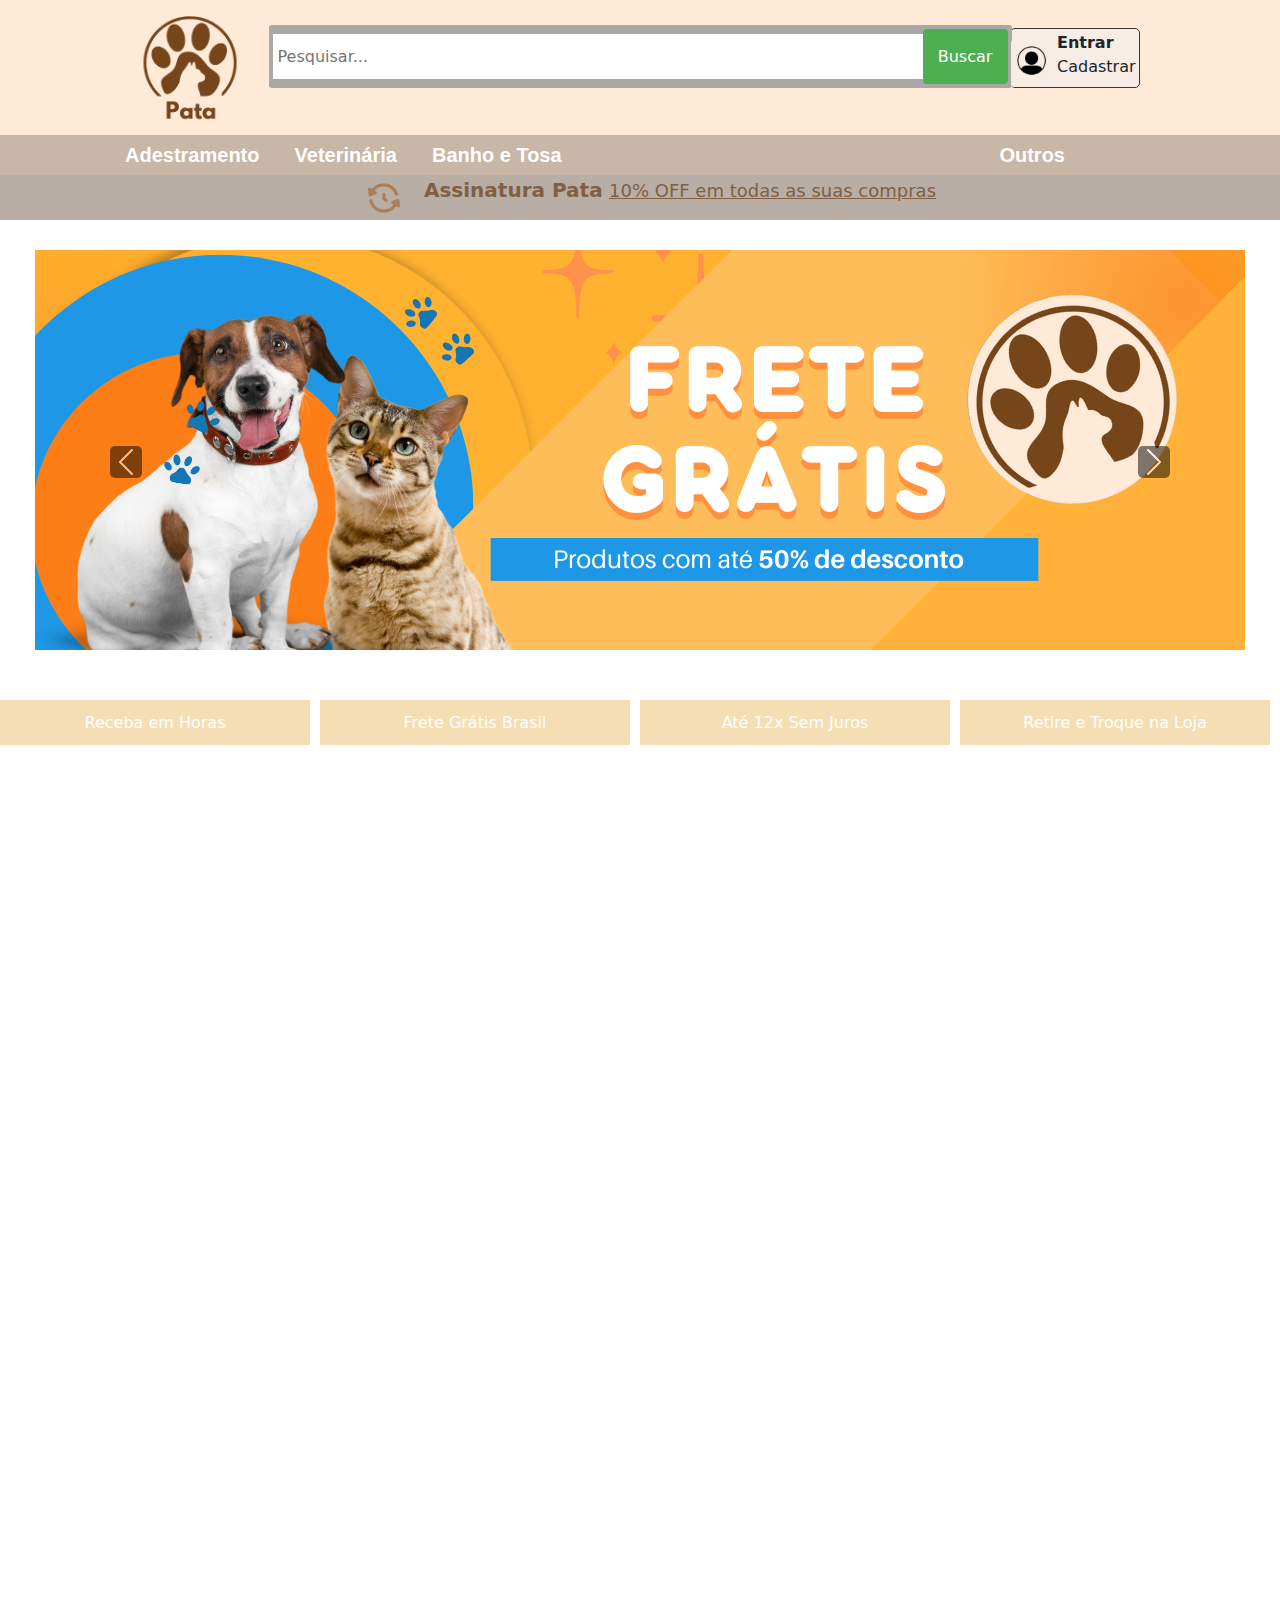
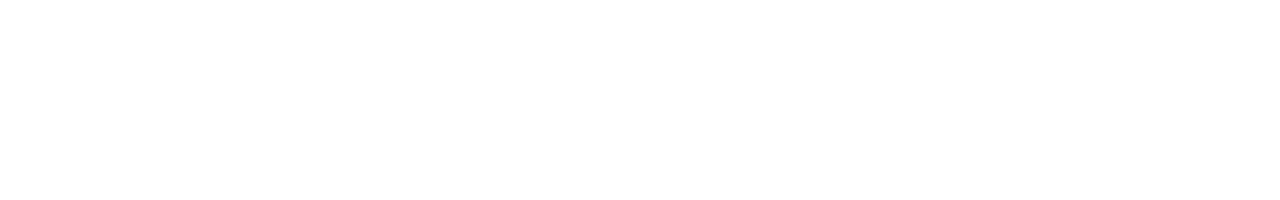
==== Projeto-Petshop/index.html @ 500eabde "petshop" ====
<!DOCTYPE html>
<html lang="pt-br">
    <!-- mapa de caracteres -->
    <meta charset="UTF-8"/>
    
    <!-- mobile first-->
    <meta name="viewport" content="width=device-width, initial-scale=1.0"/>
    
    <!-- nome do autor -->
    <meta name="author" content="Hugo Eduardo Izidorio de Moraes"/>
    
    <!-- título da página -->
    <title>Pata</title>
    
    <!-- css -->
    <link rel="stylesheet" href="style.css" >
    <!-- Icone -->    
    <link rel="icon" href="imagens/Logo.png" type="image/x-icon">



    <link href="https://cdn.jsdelivr.net/npm/bootstrap@5.3.0/dist/css/bootstrap.min.css" rel="stylesheet">
    <script src="https://cdn.jsdelivr.net/npm/bootstrap@5.3.0/dist/js/bootstrap.bundle.min.js"></script>

  </head>
  <body>
    <main>
      <header>
        <img src="imagens/logo-do-site.png" alt="logo">
        <!-- Primeiro Cabeçalho -->
        <!-- Barra de Pesquisa -->
        <div id="pesquisa-container">
          <div id="caixa-pesquisa">
            <input type="text" placeholder="Pesquisar...">
            <button type="submit">Buscar</button>
        </div>
 </div>
          <!-- Botão Cadastro  -->
          <div id="cadastro">
            <div id="container-botao">
              <div id="button-content">
                <img src="imagens/Icone-Cadastrar.png" alt="Ícone"/>
                 <!-- <div>
                    <p> <strong> Entrar </strong>
                    </br>
                    Cadastrar
                    </p>
                  </div>-->
                </div>
                <p> <strong> Entrar </strong>
                </br>
                Cadastrar
                </p>
              <div id="aba">
                <a href="www.youtube.com">
                <button >Entrar</button>
                </a>
              </br>
                <p>Não tem cadastro? <a href=""> Criar conta</a></p>
              </div>
            </div>
          </div>
<!-- começo do segundo cabeçalho -->
          <div id="segundo-cabecalho">
            <div id="container-links">
              <div>
                <ul>
                  <li>
                    <a href="#">Adestramento</a>
                    <ul>
                      <li><a href="#">Opção 1</a></li>
                      <li><a href="#">Opção 2</a></li>
                      <li><a href="#">Opção 3</a></li>
                    </ul>
                  </li>
                </ul>        


                
                <ul>
                  <li>
                    <a href="#">Veterinária</a>
                    <ul>
                      <li><a href="#">Opção 1</a></li>
                      <li><a href="#">Opção 2</a></li>
                      <li><a href="#">Opção 3</a></li>
                    </ul>
                  </li>
                </ul>
                <ul>
                  <li>
                    <a href="#">Banho e Tosa</a>
                    <ul>
                      <li><a href="#">Opção 1</a></li>
                      <li><a href="#">Opção 2</a></li>
                      <li><a href="#">Opção 3</a></li>
                    </ul>
                  </li>
                </ul>

                
                <ul id="ultimo-item">
                  <li>
                    <a href="#">Outros</a>
                    <ul>
                      <li><a href="#">Opção 1</a></li>
                      <li><a href="#">Opção 2</a></li>
                      <li><a href="#">Opção 3</a></li>
                    </ul>
                  </li>
                </ul>
 
  
              </div>
            </div>
          </div>
    <!-- fim do segundo cabeçalho -->

        </header>
    <div id="assinatura">
      <img src="imagens/assinatura.png" alt="assinatura"><p><strong>Assinatura Pata</strong>

        <a href="#">10% OFF em todas as suas compras</a></p>
    </div>









<!-- carossel -->
<div id="demo" class="carousel slide" data-bs-ride="carousel">


  <!-- os slides -->
<!-- os slides -->
<div class="carousel-inner">
  <div class="carousel-item active">
    <img src="imagens/1.png" class="d-block custom-image">
  </div>
  <div class="carousel-item">
    <img src="imagens/2.png" class="d-block custom-image">
  </div>
  <div class="carousel-item">
    <img src="imagens/3.png" class="d-block custom-image">
  </div>
  <div class="carousel-item">
    <img src="imagens/4.png" class="d-block custom-image">
  </div>
  <div class="carousel-item">
    <img src="imagens/5.png" class="d-block custom-image">
  </div>
</div>

  
  <!-- Controles Esquerda Direita/Icones -->
  <button class="carousel-control-prev" type="button" data-bs-target="#demo" data-bs-slide="prev">
    <span class="carousel-control-prev-icon"></span>
  </button>
  <button class="carousel-control-next" type="button" data-bs-target="#demo" data-bs-slide="next">
    <span class="carousel-control-next-icon"></span>
  </button>
</div>
      </main>

     
      


      <section id="segunda-section">
        
  <div id="alertas">
    <button>Receba em Horas</button>
    <button>Frete Grátis Brasil</button>
    <button>Até 12x Sem Juros</button>
    <button>Retire e Troque na Loja</button>
  </div>
        
      </section>



  </body>
</html>
---- Projeto-Petshop/style.css ----
* {
  margin: 0px;
padding: 0px;

}

html, body {
  min-height: 1800px; 
}
/* conteúdo main*/


/*  Header  */
/* Logo */
header {
width: 100%;
height: 140px;
background-color: #ffead8;

}

main header img {
width: 120px;
height: 120px;
margin-top: 15px;
margin-left: 130px;
}

/* Fim logo */

/* Barra de Pesquisa */

#pesquisa-container {
display: flex;
justify-content: center;
margin-top: -110px;

}

#caixa-pesquisa {
display: flex;
align-items: center;
background-color: #aaa7a7;
padding: 4px;
border-radius: 3px;
}

#caixa-pesquisa input[type="text"] {
border: none;
padding: 5px;
font-size: 16px;
width: 650px;
height: 45px;
margin: 0px;

}

#caixa-pesquisa button {
border: none;
background-color: #4CAF50;
color: white;
padding: 8px 12px;
border-radius: 4px;
cursor: pointer;
height: 55px;
width: 85px;
margin-top: 9px;
margin: 0px;
}

#caixa-pesquisa button:hover {
background-color: #45a049;
}

/* Fim Barra de Pesquisa */

/* Cadastre-se */
#cadastro {
display: flex;
margin-left: auto;
margin-right: 140px;
margin-top: -60px;
height: 60px;
width: 130px;
border: 1px solid #363535;
border-radius: 5px;
background-color: #F8EDE4;

}

#container-botao {
display: flex;
align-items: center;
text-decoration: none;
position: relative; /* Adicionado para posicionar corretamente a aba */
cursor: pointer;
padding-top:  10px;
}

#button-content {
z-index: 1;
display: flex;
align-items: center;
background-color: #F8EDE4;
padding: 3px;
border-radius: 3px;
width: 100%;
margin-right: 5px;
font-family: Arial, Helvetica, sans-serif;
font-size: 14px;
}

#button-content img {

height: 35px;
width: auto;
margin: 0;
margin-bottom: 6px;
}

#button-content div {
margin-left:8px;
text-align: left;
flex-grow: 1;
}



#button-content p {
margin-left: 10px;
text-align: left;
font-family: Arial, Helvetica, sans-serif;
font-size: 14px;
padding-top:  10px;
}





#aba {
display: none;
position: absolute;
top: 100%;
left: 50%;
transform: translateX(-50%);
background-color: white;
width: 230px;
padding: 15px;
border-radius: 5px;
box-shadow: 2px 2px 10px rgba(0, 0, 0, 0.3);
max-height: 0; /* Defina um valor fixo de max-height */
overflow: hidden;
transition: max-height 1s ease; /* Adicione a transição para a propriedade max-height */
z-index: 9999;
}

#container-botao:hover #aba {
display: block;
max-height: 200px; /* Altura máxima da aba */
opacity: 1;
visibility: visible;}






button {
width: 100%;
height: 45px;
margin-bottom: 10px;
background-color: #45a049;
color: white;
border: none;
border-radius: 5px;
}

#aba a {
cursor: pointer;
}


#aba p {
font-size: 12px;
font-family: Arial, Helvetica, sans-serif;
}

/* Fim Cadastre-se */

/* segundo cabeçalho */

#segundo-cabecalho {
width: 100%;
height: 40px;
background-color: #c8b6a6;
margin-top: 47px;
}

#segundo-cabecalho a {
text-decoration: none;
color: white;
font-size: 20px;
padding: 15px;
display: inline-block;
cursor: pointer;
font-family: Arial, Helvetica, sans-serif;
font-weight: bold;
}

#container-links {
margin-left: 110px;
display: flex;
align-items: center;
height: 40px;
}

#segundo-cabecalho ul {
display: inline;
margin: 0;
padding: 0;
}

#segundo-cabecalho li {
display: inline-block;
position: relative;
}

#segundo-cabecalho li:hover {
background: #555;
}

#segundo-cabecalho li:hover ul {
display: block;
}

#segundo-cabecalho ul ul {
position: absolute;
width: 200px;
display: none;
background: #555; /* cor da aba */
margin-top: 0;
z-index: 1;

}

#segundo-cabecalho ul ul li {
display: block;
z-index: 1;

}

#segundo-cabecalho ul ul li a {
display: block;
padding: 10px;
color: white;
text-decoration: none;
z-index: 1;
}

#segundo-cabecalho ul ul li a:hover {
background: #666;
}

#ultimo-item {
position: absolute;
right: 200px;
top: 125px;
}


/* Fim segundo cabeçalho */


/*  Fim Header  */

#assinatura {
width: 100%;
height: 45px;
background-color: #b8aea5;
display: flex;
align-items: center;
justify-content: center;
color: #805F44;
margin-top: 35px;
}
#assinatura img {
width: 80px;
height: 80px;
}
#assinatura p {
font-size: 20px;
}
#assinatura a {
font-size: 18px;
color: #805F44;

}
/* fim do conteúdo main*/
/* Começo Carrosel */

#demo {
  margin: auto;
  margin-top: 30px;
  width: 1210px;
  height: 250px;
  border-radius: 3px;
}

.carousel-control-prev,
.carousel-control-next {
  position: absolute;
  top: 50%;
  transform: translateY(420%);
}

.carousel-control-prev-icon,
.carousel-control-next-icon {
  background-color: rgb(0, 0, 0);
  border-radius: 5px;
}

.carousel-control-prev {
  left: -1px;
}

.carousel-control-next {
  right: -1px;
}

.custom-image {
  width: 1210px;
  height: 400px;
}

/* Fim Carrosel */
/* fim do conteúdo main*/







/* Começo Segunda Section */

#alertas {
  display: flex; 
  margin-top: 200px;
}
#alertas button {
  background-color: wheat;
  margin-right: 10px; /* Adiciona um espaço entre os botões */
}


/* Fim da Segunda Section */
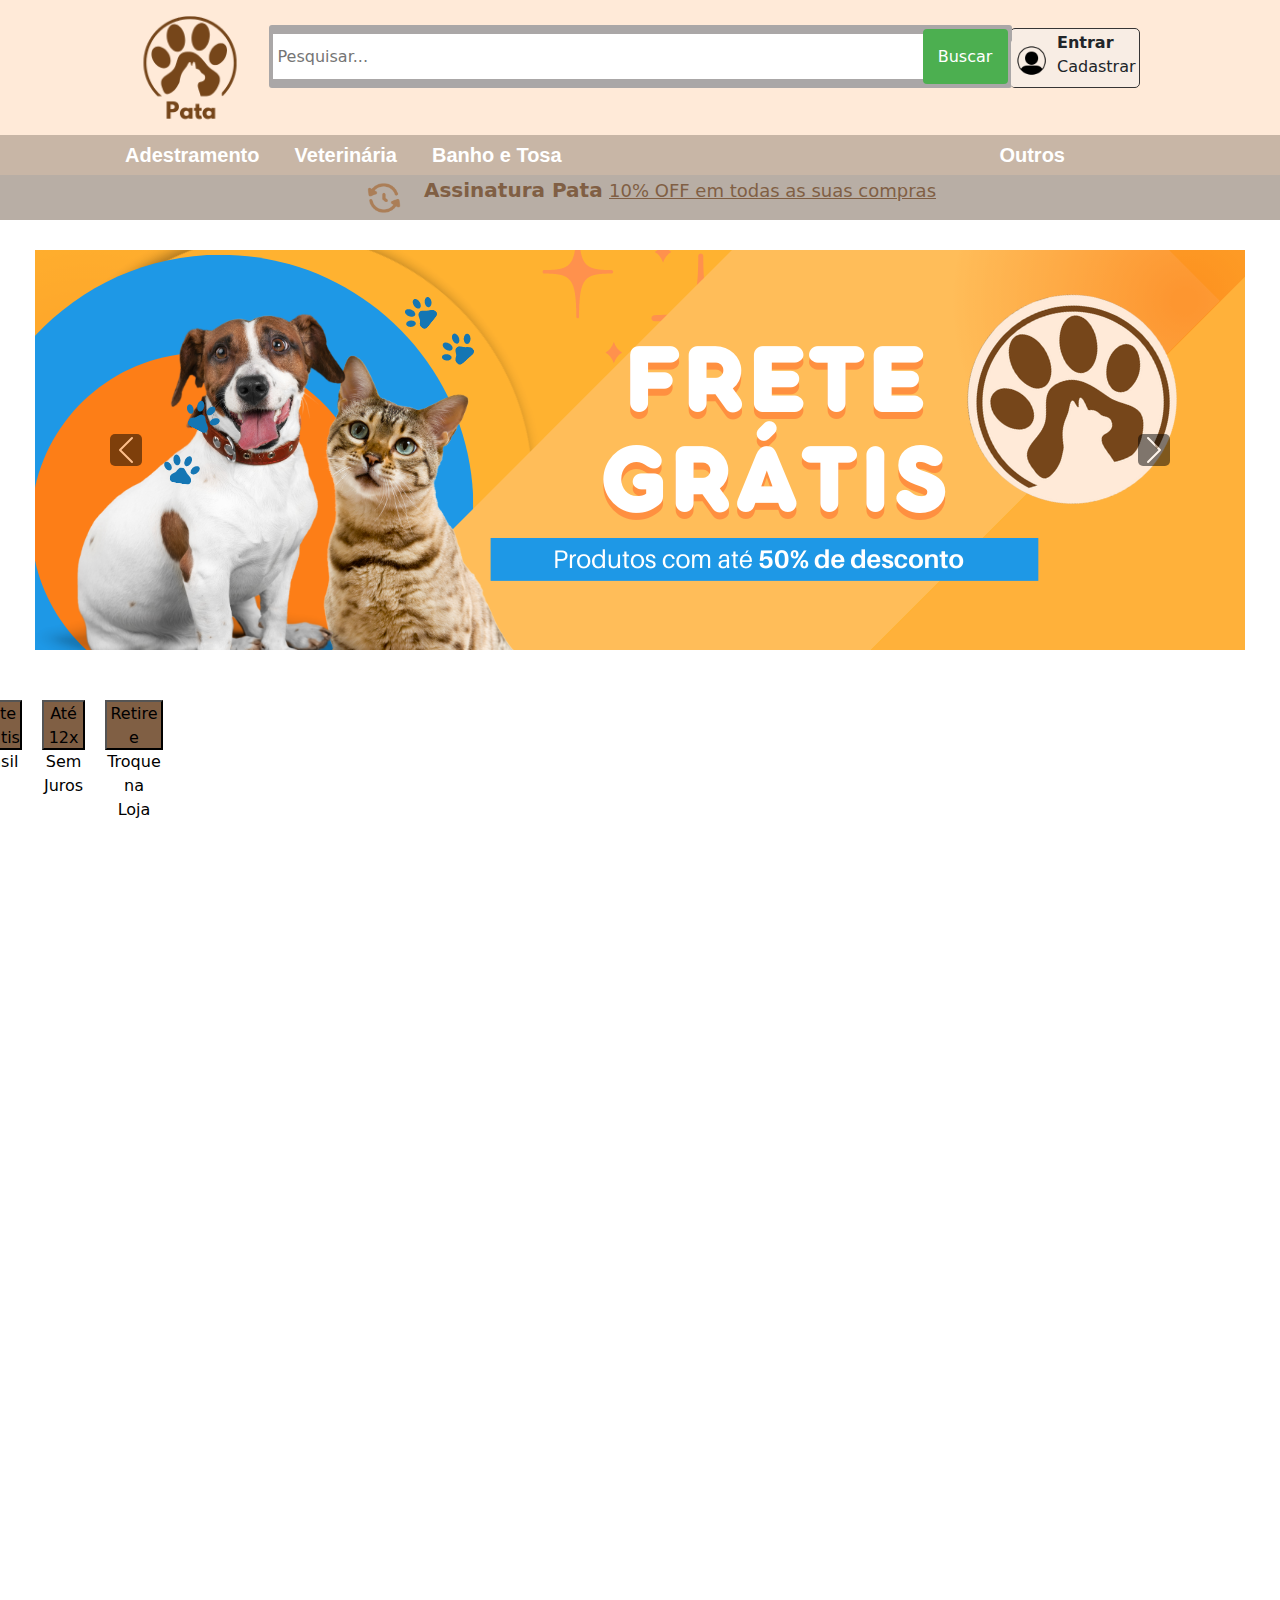
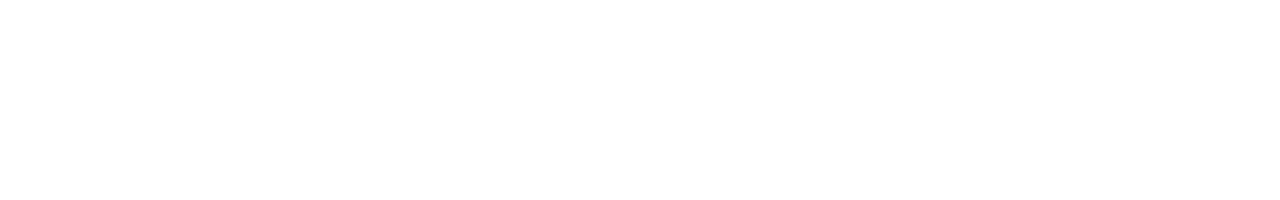
==== commit cbb82a6f: "Add files via upload" ====
--- a/Projeto-Petshop/index.html
+++ b/Projeto-Petshop/index.html
@@ -53,7 +53,7 @@
                 </p>
               <div id="aba">
                 <a href="www.youtube.com">
-                <button >Entrar</button>
+                <button id="botão" >Entrar</button>
                 </a>
               </br>
                 <p>Não tem cadastro? <a href=""> Criar conta</a></p>
@@ -128,9 +128,6 @@
 
 
 
-
-
-
 <!-- carossel -->
 <div id="demo" class="carousel slide" data-bs-ride="carousel">
 
@@ -171,7 +168,9 @@
 
 
       <section id="segunda-section">
+      
         
+      
   <div id="alertas">
     <button>Receba em Horas</button>
     <button>Frete Grátis Brasil</button>
--- a/Projeto-Petshop/style.css
+++ b/Projeto-Petshop/style.css
@@ -166,7 +166,7 @@
 
 
 
-button {
+#botão {
 width: 100%;
 height: 45px;
 margin-bottom: 10px;
@@ -311,7 +311,7 @@
 .carousel-control-next {
   position: absolute;
   top: 50%;
-  transform: translateY(420%);
+  transform: translateY(30%);
 }
 
 .carousel-control-prev-icon,
@@ -320,14 +320,6 @@
   border-radius: 5px;
 }
 
-.carousel-control-prev {
-  left: -1px;
-}
-
-.carousel-control-next {
-  right: -1px;
-}
-
 .custom-image {
   width: 1210px;
   height: 400px;
@@ -343,15 +335,23 @@
 
 
 /* Começo Segunda Section */
-
 #alertas {
-  display: flex; 
+  display: flex;
+  justify-content: center; /* centraliza horizontalmente */
   margin-top: 200px;
-}
+  margin-right: 200px;
+
+  width: 50px;
+  height: 50px;
+}
+
 #alertas button {
-  background-color: wheat;
-  margin-right: 10px; /* Adiciona um espaço entre os botões */
-}
+  background-color: #805F44;
+  margin-left: 10px;
+  margin-right: 10px;
+  
+}
+
 
 
 /* Fim da Segunda Section */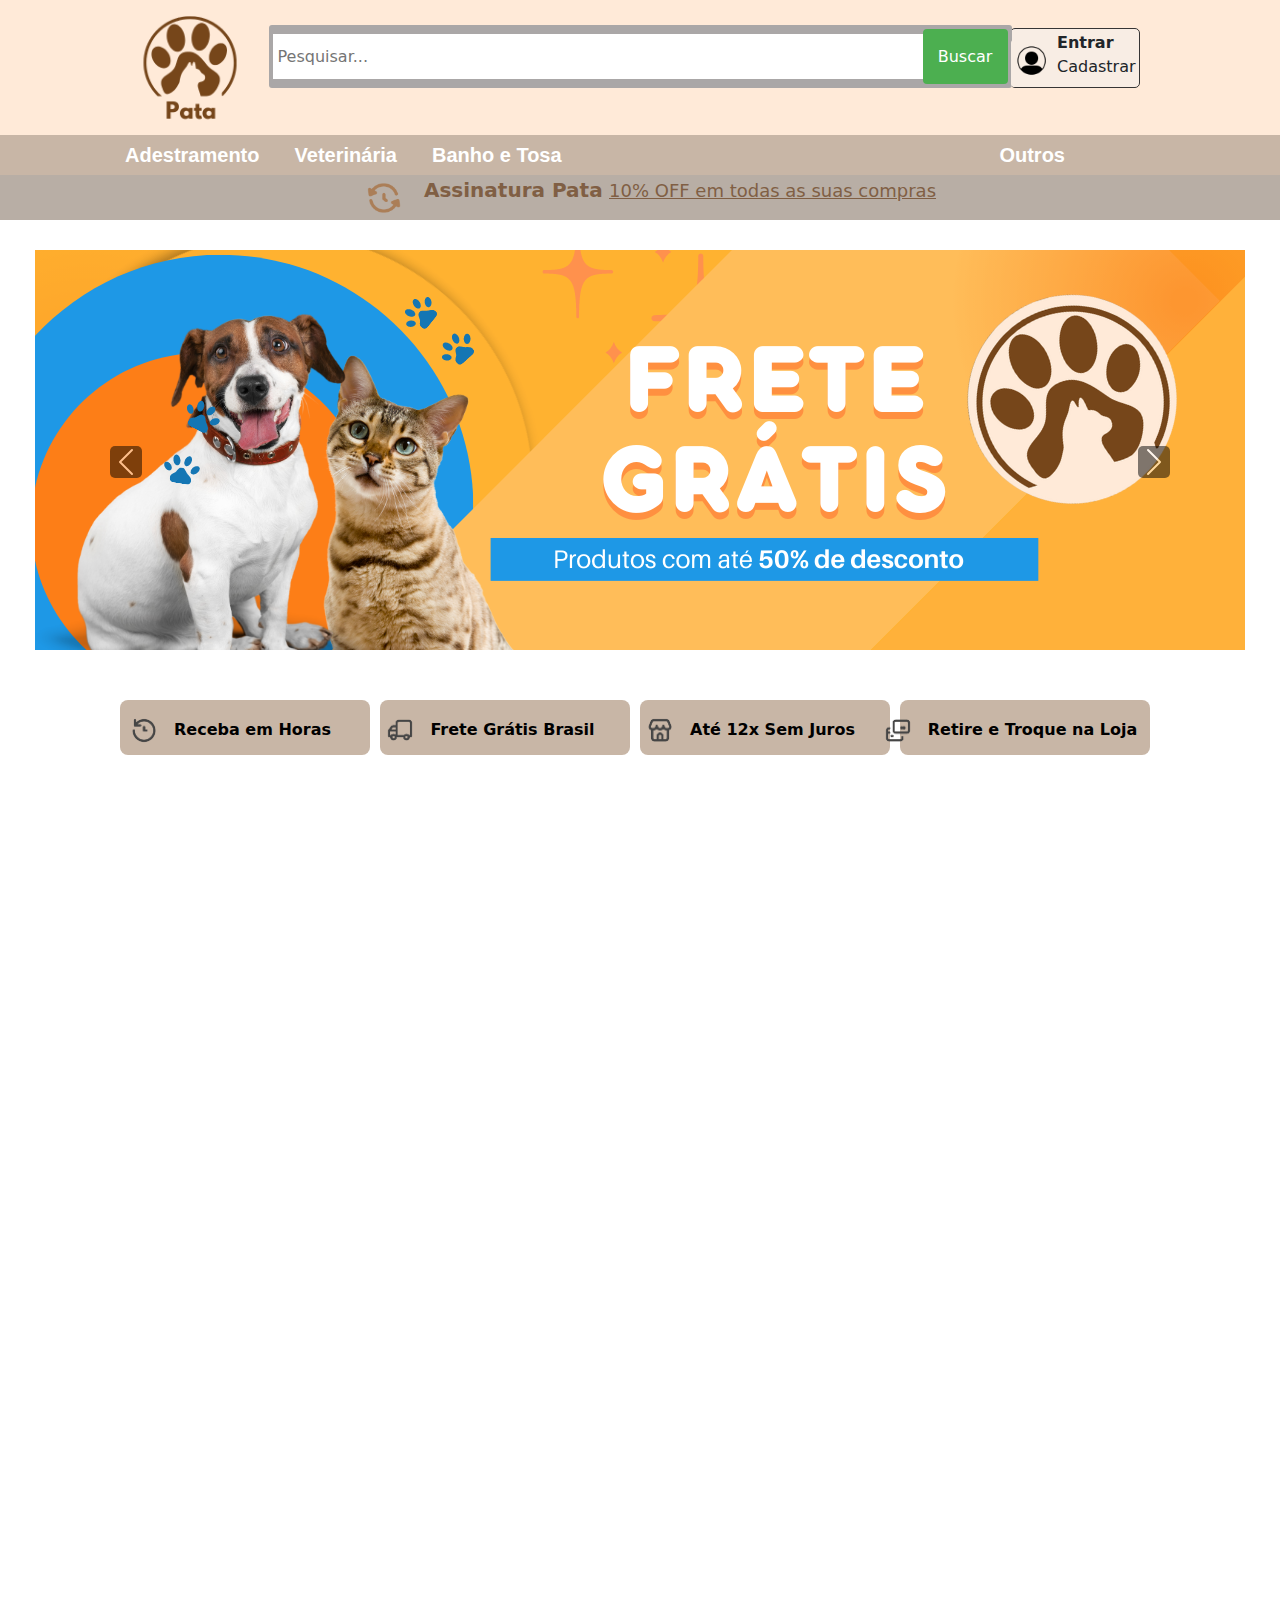
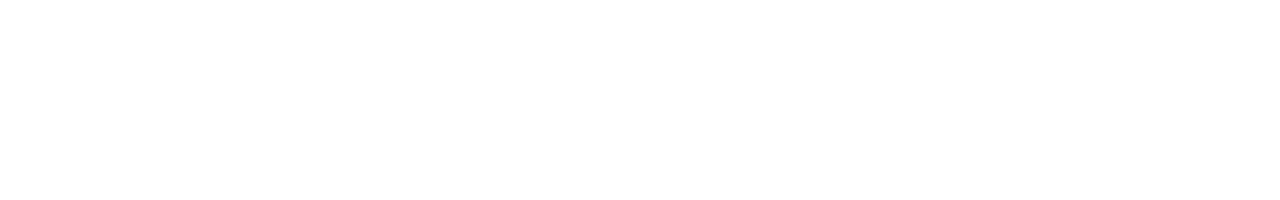
==== commit 314bd06e: "Add files via upload" ====
--- a/Projeto-Petshop/index.html
+++ b/Projeto-Petshop/index.html
@@ -40,12 +40,8 @@
             <div id="container-botao">
               <div id="button-content">
                 <img src="imagens/Icone-Cadastrar.png" alt="Ícone"/>
-                 <!-- <div>
-                    <p> <strong> Entrar </strong>
-                    </br>
-                    Cadastrar
-                    </p>
-                  </div>-->
+               
+            
                 </div>
                 <p> <strong> Entrar </strong>
                 </br>
@@ -53,9 +49,9 @@
                 </p>
               <div id="aba">
                 <a href="www.youtube.com">
-                <button id="botão" >Entrar</button>
+                <button >Entrar</button>
                 </a>
-              </br>
+            </br>
                 <p>Não tem cadastro? <a href=""> Criar conta</a></p>
               </div>
             </div>
@@ -128,6 +124,9 @@
 
 
 
+
+
+
 <!-- carossel -->
 <div id="demo" class="carousel slide" data-bs-ride="carousel">
 
@@ -161,6 +160,20 @@
     <span class="carousel-control-next-icon"></span>
   </button>
 </div>
+
+
+
+
+
+<!-- botões de informação-->
+<div id="alertas">
+<button><img src="imagens/icone (1).png" alt="">Receba em Horas</button>
+<button><img src="imagens/icone (2).png" alt="">Frete Grátis Brasil</button>
+<button><img src="imagens/icone (3).png" alt="">Até 12x Sem Juros</button>
+<button><img src="imagens/icone (4).png" alt="">Retire e Troque na Loja</button>
+</div>
+
+
       </main>
 
      
@@ -168,15 +181,6 @@
 
 
       <section id="segunda-section">
-      
-        
-      
-  <div id="alertas">
-    <button>Receba em Horas</button>
-    <button>Frete Grátis Brasil</button>
-    <button>Até 12x Sem Juros</button>
-    <button>Retire e Troque na Loja</button>
-  </div>
         
       </section>
 
--- a/Projeto-Petshop/style.css
+++ b/Projeto-Petshop/style.css
@@ -166,7 +166,7 @@
 
 
 
-#botão {
+button {
 width: 100%;
 height: 45px;
 margin-bottom: 10px;
@@ -311,7 +311,7 @@
 .carousel-control-next {
   position: absolute;
   top: 50%;
-  transform: translateY(30%);
+  transform: translateY(420%);
 }
 
 .carousel-control-prev-icon,
@@ -320,6 +320,14 @@
   border-radius: 5px;
 }
 
+.carousel-control-prev {
+  left: -1px;
+}
+
+.carousel-control-next {
+  right: -1px;
+}
+
 .custom-image {
   width: 1210px;
   height: 400px;
@@ -335,23 +343,29 @@
 
 
 /* Começo Segunda Section */
+
 #alertas {
-  display: flex;
-  justify-content: center; /* centraliza horizontalmente */
+  display: flex; 
   margin-top: 200px;
-  margin-right: 200px;
-
-  width: 50px;
-  height: 50px;
-}
-
+  display: flex; /* Define o elemento como um flex container */
+  justify-content: center; /* Centraliza horizontalmente os elementos filhos */
+
+
+  
+}
 #alertas button {
-  background-color: #805F44;
-  margin-left: 10px;
-  margin-right: 10px;
-  
-}
-
-
+  background-color: #c8b6a6;
+  color: black;
+  font-weight: bolder;
+  margin-right: 10px; /* Adiciona um espaço entre os botões */
+  width: 250px;
+  height: 55px;
+  border-radius: 8px;
+}
+#alertas img {
+  width: 60px;
+  height: 60px;
+  margin-left: -45px;
+}
 
 /* Fim da Segunda Section */